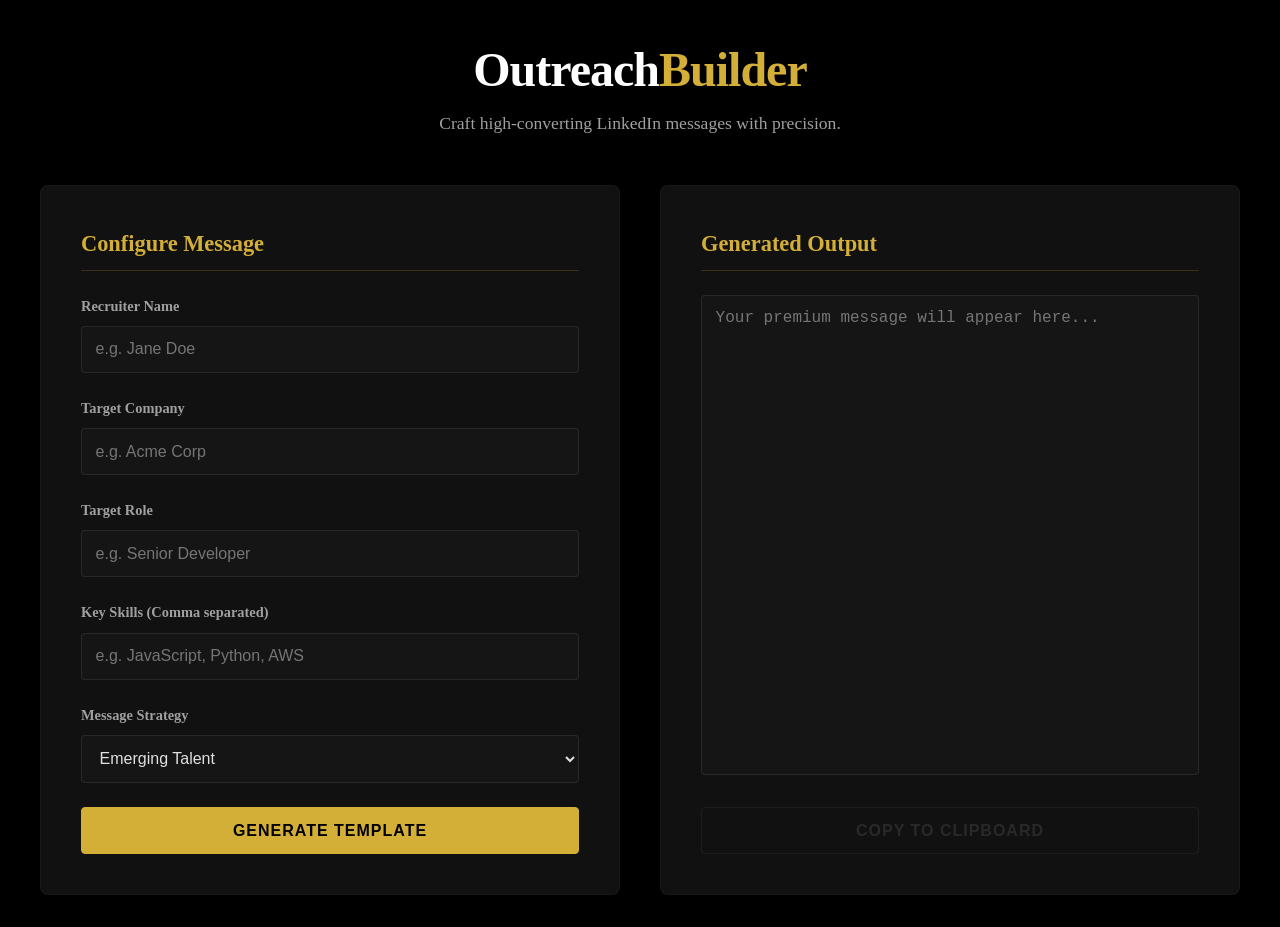
==== index.html @ 8e81a6f3 "getting started" ====
<!DOCTYPE html>
<html lang="en">
<head>
    <meta charset="UTF-8">
    <meta name="viewport" content="width=device-width, initial-scale=1.0">
    <title>OutreachBuilder | Premium LinkedIn Constructor</title>
    <link rel="stylesheet" href="style.css">
</head>
<body>
    <header>
        <h1>Outreach<span>Builder</span></h1>
        <p>Craft high-converting LinkedIn messages with precision.</p>
    </header>

    <main class="container">
        <section class="panel input-panel">
            <h2>Configure Message</h2>
            
            <div class="form-group">
                <label for="recruiterName">Recruiter Name</label>
                <input type="text" id="recruiterName" placeholder="e.g. Jane Doe" autocomplete="off">
            </div>

            <div class="form-group">
                <label for="targetCompany">Target Company</label>
                <input type="text" id="targetCompany" placeholder="e.g. Acme Corp" autocomplete="off">
            </div>

            <div class="form-group">
                <label for="targetRole">Target Role</label>
                <input type="text" id="targetRole" placeholder="e.g. Senior Developer" autocomplete="off">
            </div>

            <div class="form-group">
                <label for="keySkills">Key Skills (Comma separated)</label>
                <input type="text" id="keySkills" placeholder="e.g. JavaScript, Python, AWS" autocomplete="off">
            </div>

            <div class="form-group">
                <label for="messageTone">Message Strategy</label>
                <select id="messageTone">
                    <option value="student">Emerging Talent</option>
                    <option value="direct">Opportunity Inquiry</option>
                    <option value="value">Value Proposition</option>
                </select>
            </div>

            <button id="generateBtn" class="primary-btn">Generate Template</button>
        </section>

        <section class="panel output-panel">
            <h2>Generated Output</h2>
            
            <div class="textarea-container">
                <textarea id="outputMessage" readonly placeholder="Your premium message will appear here..."></textarea>
            </div>

            <button id="copyBtn" class="secondary-btn" disabled>Copy to Clipboard</button>
        </section>
    </main>

    <script src="script.js"></script>
</body>
</html>
---- style.css ----
/* Base Reset and Variables - Black & Gold Theme */
:root {
    --bg-color: #000000; /* Pure Black background */
    --panel-bg: #111111; /* Extremely dark gray panels */
    --text-main: #e0e0e0;
    --text-muted: #a0a0a0;
    --primary-color: #d4af37; /* Metallic Gold */
    --primary-hover: #f1c40f; /* Brighter Gold on hover */
    --success-color: #2e7d32;
    --border-radius: 8px;
    --transition-speed: 0.3s;
}

* {
    box-sizing: border-box;
    margin: 0;
    padding: 0;
}

body {
    font-family: 'Garamond', Georgia, serif; /* Classier serif font for premium feel */
    background-color: var(--bg-color);
    color: var(--text-main);
    line-height: 1.6;
    display: flex;
    flex-direction: column;
    min-height: 100vh;
    padding: 2rem;
}

/* Typography */
header {
    text-align: center;
    margin-bottom: 3rem;
}

header h1 {
    font-size: 3rem;
    font-weight: 700;
    letter-spacing: -1px;
    color: #ffffff;
}

header h1 span {
    color: var(--primary-color);
}

header p {
    color: var(--text-muted);
    font-size: 1.1rem;
}

h2 {
    font-size: 1.4rem;
    color: var(--primary-color); /* Gold titles */
    margin-bottom: 1.5rem;
    padding-bottom: 0.5rem;
    border-bottom: 1px solid rgba(212, 175, 55, 0.2); /* Subtle gold border */
}

/* Layout: CSS Grid Split Screen */
.container {
    display: grid;
    grid-template-columns: 1fr 1fr;
    gap: 2.5rem;
    max-width: 1200px;
    margin: 0 auto;
    width: 100%;
}

/* Premium Panel Styling */
.panel {
    background-color: var(--panel-bg);
    padding: 2.5rem;
    border-radius: var(--border-radius);
    border: 1px solid rgba(255, 255, 255, 0.03); /* almost invisible border */
    display: flex;
    flex-direction: column;
    transition: transform 0.4s ease, box-shadow 0.4s ease;
}

/* Gold Hover Lift Effect */
.panel:hover {
    transform: translateY(-5px);
    box-shadow: 0 10px 30px rgba(212, 175, 55, 0.15); /* Gold shadow glow */
    border-color: rgba(212, 175, 55, 0.3);
}

/* Form Elements */
.form-group {
    margin-bottom: 1.5rem;
}

label {
    display: block;
    margin-bottom: 0.5rem;
    font-size: 0.9rem;
    color: var(--text-muted);
    font-weight: 600;
}

/* Inputs */
input[type="text"],
select,
textarea {
    width: 100%;
    padding: 0.85rem;
    background-color: rgba(255, 255, 255, 0.02); /* Glass effect */
    border: 1px solid rgba(255, 255, 255, 0.08);
    border-radius: 4px;
    color: var(--text-main);
    font-size: 1rem;
    transition: all var(--transition-speed) ease;
}

input[type="text"]:focus,
select:focus,
textarea:focus {
    outline: none;
    border-color: var(--primary-color); /* Gold focus */
    background-color: rgba(255, 255, 255, 0.05);
}

/* Premium Buttons */
button {
    cursor: pointer;
    padding: 0.85rem 1.5rem;
    font-size: 1rem;
    font-weight: 600;
    border-radius: 4px;
    transition: all var(--transition-speed) ease;
    width: 100%;
    margin-top: 1rem;
    text-transform: uppercase;
    letter-spacing: 1px;
}

.primary-btn {
    background-color: var(--primary-color);
    color: #000000; /* Black text on Gold button */
    margin-top: auto;
    border: 1px solid var(--primary-color);
}

.primary-btn:hover {
    background-color: transparent;
    color: var(--primary-color);
}

.secondary-btn {
    background-color: transparent;
    border: 1px solid rgba(255, 255, 255, 0.2);
    color: white;
}

.secondary-btn:hover:not(:disabled) {
    border-color: var(--primary-color);
    color: var(--primary-color);
}

.secondary-btn:disabled {
    border-color: rgba(255, 255, 255, 0.05);
    color: rgba(255, 255, 255, 0.1);
    cursor: not-allowed;
}

.secondary-btn.success {
    background-color: var(--success-color);
    border-color: var(--success-color);
    color: white;
}

/* Textarea specifics */
.textarea-container {
    flex-grow: 1;
    display: flex;
    flex-direction: column;
}

textarea {
    flex-grow: 1;
    resize: none;
    min-height: 280px;
    margin-bottom: 1rem;
}

/* Responsive fallback */
@media (max-width: 768px) {
    .container {
        grid-template-columns: 1fr;
    }
}
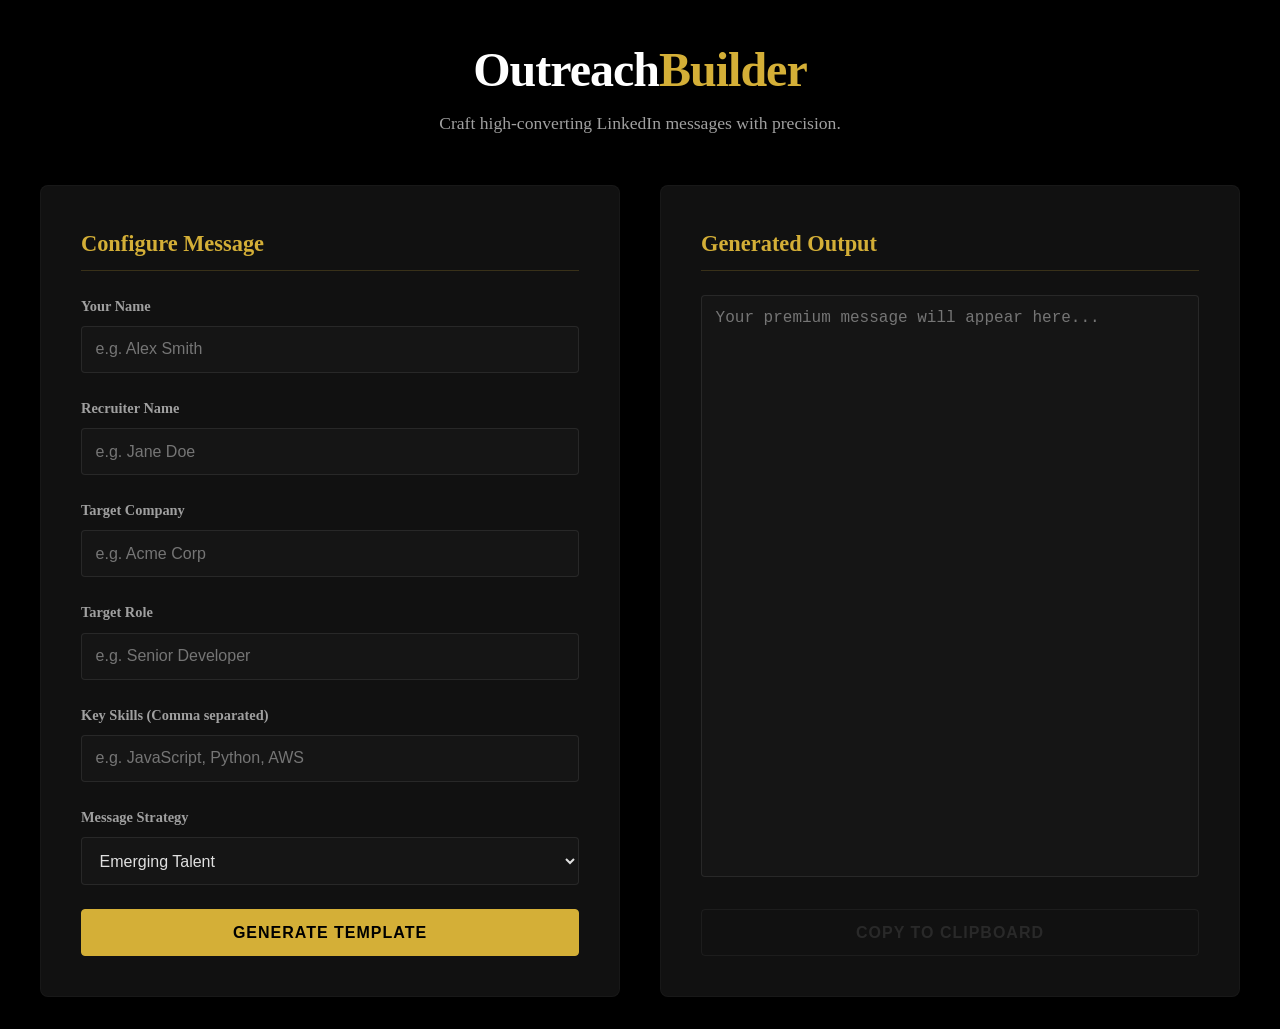
==== commit 2ecd50aa: "Completed" ====
--- a/index.html
+++ b/index.html
@@ -16,6 +16,11 @@
         <section class="panel input-panel">
             <h2>Configure Message</h2>
             
+            <div class="form-group">
+                <label for="senderName">Your Name</label>
+                <input type="text" id="senderName" placeholder="e.g. Alex Smith" autocomplete="off">
+            </div>
+
             <div class="form-group">
                 <label for="recruiterName">Recruiter Name</label>
                 <input type="text" id="recruiterName" placeholder="e.g. Jane Doe" autocomplete="off">
--- a/style.css
+++ b/style.css
@@ -1,11 +1,11 @@
 /* Base Reset and Variables - Black & Gold Theme */
 :root {
-    --bg-color: #000000; /* Pure Black background */
-    --panel-bg: #111111; /* Extremely dark gray panels */
+    --bg-color: #000000;
+    --panel-bg: #111111;
     --text-main: #e0e0e0;
     --text-muted: #a0a0a0;
     --primary-color: #d4af37; /* Metallic Gold */
-    --primary-hover: #f1c40f; /* Brighter Gold on hover */
+    --primary-hover: #f1c40f; /* Brighter Gold */
     --success-color: #2e7d32;
     --border-radius: 8px;
     --transition-speed: 0.3s;
@@ -18,7 +18,7 @@
 }
 
 body {
-    font-family: 'Garamond', Georgia, serif; /* Classier serif font for premium feel */
+    font-family: 'Garamond', Georgia, serif;
     background-color: var(--bg-color);
     color: var(--text-main);
     line-height: 1.6;
@@ -52,10 +52,10 @@
 
 h2 {
     font-size: 1.4rem;
-    color: var(--primary-color); /* Gold titles */
+    color: var(--primary-color);
     margin-bottom: 1.5rem;
     padding-bottom: 0.5rem;
-    border-bottom: 1px solid rgba(212, 175, 55, 0.2); /* Subtle gold border */
+    border-bottom: 1px solid rgba(212, 175, 55, 0.2);
 }
 
 /* Layout: CSS Grid Split Screen */
@@ -73,7 +73,7 @@
     background-color: var(--panel-bg);
     padding: 2.5rem;
     border-radius: var(--border-radius);
-    border: 1px solid rgba(255, 255, 255, 0.03); /* almost invisible border */
+    border: 1px solid rgba(255, 255, 255, 0.03);
     display: flex;
     flex-direction: column;
     transition: transform 0.4s ease, box-shadow 0.4s ease;
@@ -82,7 +82,7 @@
 /* Gold Hover Lift Effect */
 .panel:hover {
     transform: translateY(-5px);
-    box-shadow: 0 10px 30px rgba(212, 175, 55, 0.15); /* Gold shadow glow */
+    box-shadow: 0 10px 30px rgba(212, 175, 55, 0.15);
     border-color: rgba(212, 175, 55, 0.3);
 }
 
@@ -137,7 +137,7 @@
 
 .primary-btn {
     background-color: var(--primary-color);
-    color: #000000; /* Black text on Gold button */
+    color: #000000;
     margin-top: auto;
     border: 1px solid var(--primary-color);
 }
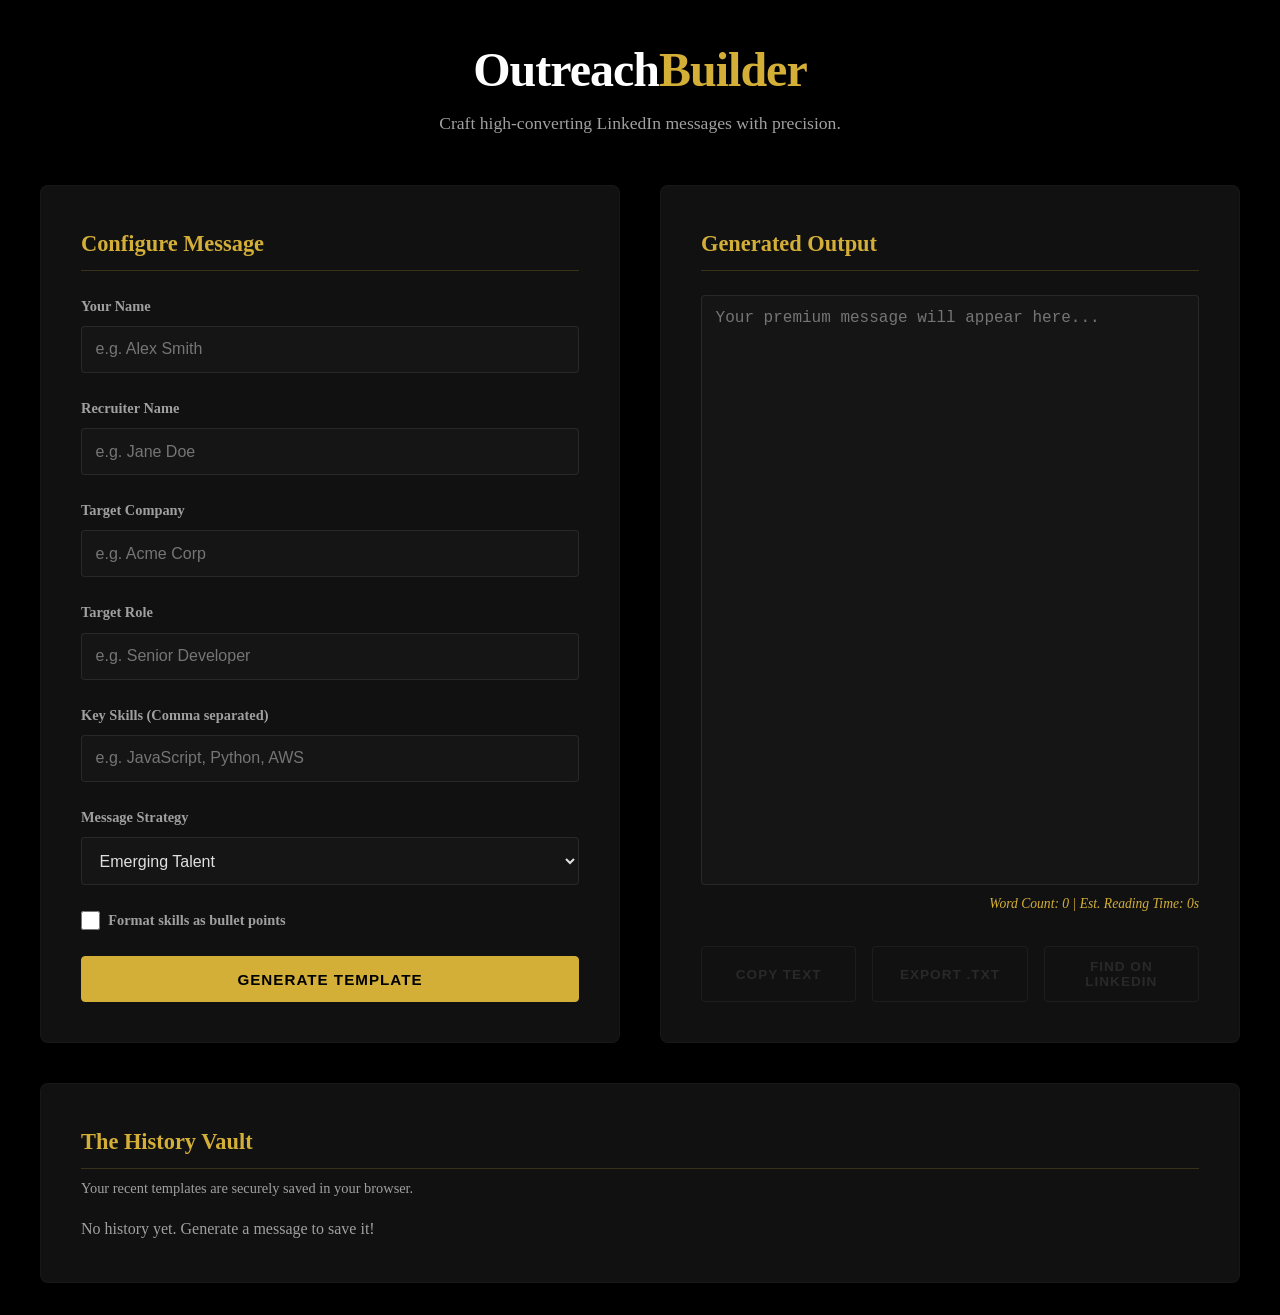
==== commit 0495788a: "Added features" ====
--- a/index.html
+++ b/index.html
@@ -50,6 +50,11 @@
                 </select>
             </div>
 
+            <div class="form-group checkbox-group">
+                <input type="checkbox" id="bulletFormat">
+                <label for="bulletFormat">Format skills as bullet points</label>
+            </div>
+
             <button id="generateBtn" class="primary-btn">Generate Template</button>
         </section>
 
@@ -58,9 +63,21 @@
             
             <div class="textarea-container">
                 <textarea id="outputMessage" readonly placeholder="Your premium message will appear here..."></textarea>
+                <div class="metrics" id="textMetrics">Word Count: 0 | Est. Reading Time: 0s</div>
             </div>
 
-            <button id="copyBtn" class="secondary-btn" disabled>Copy to Clipboard</button>
+            <div class="action-row">
+                <button id="copyBtn" class="secondary-btn" disabled>Copy Text</button>
+                <button id="downloadBtn" class="secondary-btn" disabled>Export .TXT</button>
+                <button id="searchBtn" class="secondary-btn" disabled>Find on LinkedIn</button>
+            </div>
+        </section>
+
+        <section class="panel history-panel">
+            <h2>The History Vault</h2>
+            <p class="history-sub">Your recent templates are securely saved in your browser.</p>
+            <div id="historyList" class="history-list">
+                </div>
         </section>
     </main>
 
--- a/style.css
+++ b/style.css
@@ -4,18 +4,14 @@
     --panel-bg: #111111;
     --text-main: #e0e0e0;
     --text-muted: #a0a0a0;
-    --primary-color: #d4af37; /* Metallic Gold */
-    --primary-hover: #f1c40f; /* Brighter Gold */
+    --primary-color: #d4af37;
+    --primary-hover: #f1c40f;
     --success-color: #2e7d32;
     --border-radius: 8px;
     --transition-speed: 0.3s;
 }
 
-* {
-    box-sizing: border-box;
-    margin: 0;
-    padding: 0;
-}
+* { box-sizing: border-box; margin: 0; padding: 0; }
 
 body {
     font-family: 'Garamond', Georgia, serif;
@@ -28,27 +24,10 @@
     padding: 2rem;
 }
 
-/* Typography */
-header {
-    text-align: center;
-    margin-bottom: 3rem;
-}
-
-header h1 {
-    font-size: 3rem;
-    font-weight: 700;
-    letter-spacing: -1px;
-    color: #ffffff;
-}
-
-header h1 span {
-    color: var(--primary-color);
-}
-
-header p {
-    color: var(--text-muted);
-    font-size: 1.1rem;
-}
+header { text-align: center; margin-bottom: 3rem; }
+header h1 { font-size: 3rem; font-weight: 700; letter-spacing: -1px; color: #ffffff; }
+header h1 span { color: var(--primary-color); }
+header p { color: var(--text-muted); font-size: 1.1rem; }
 
 h2 {
     font-size: 1.4rem;
@@ -58,7 +37,6 @@
     border-bottom: 1px solid rgba(212, 175, 55, 0.2);
 }
 
-/* Layout: CSS Grid Split Screen */
 .container {
     display: grid;
     grid-template-columns: 1fr 1fr;
@@ -68,7 +46,6 @@
     width: 100%;
 }
 
-/* Premium Panel Styling */
 .panel {
     background-color: var(--panel-bg);
     padding: 2.5rem;
@@ -79,114 +56,77 @@
     transition: transform 0.4s ease, box-shadow 0.4s ease;
 }
 
-/* Gold Hover Lift Effect */
 .panel:hover {
     transform: translateY(-5px);
     box-shadow: 0 10px 30px rgba(212, 175, 55, 0.15);
     border-color: rgba(212, 175, 55, 0.3);
 }
 
-/* Form Elements */
-.form-group {
-    margin-bottom: 1.5rem;
+.history-panel { grid-column: 1 / -1; }
+.history-sub { color: var(--text-muted); font-size: 0.9rem; margin-bottom: 1rem; margin-top: -1rem; }
+
+.form-group { margin-bottom: 1.5rem; }
+label { display: block; margin-bottom: 0.5rem; font-size: 0.9rem; color: var(--text-muted); font-weight: 600; }
+
+input[type="text"], select, textarea {
+    width: 100%; padding: 0.85rem;
+    background-color: rgba(255, 255, 255, 0.02);
+    border: 1px solid rgba(255, 255, 255, 0.08);
+    border-radius: 4px; color: var(--text-main);
+    font-size: 1rem; transition: all var(--transition-speed) ease;
 }
 
-label {
-    display: block;
-    margin-bottom: 0.5rem;
-    font-size: 0.9rem;
-    color: var(--text-muted);
-    font-weight: 600;
-}
-
-/* Inputs */
-input[type="text"],
-select,
-textarea {
-    width: 100%;
-    padding: 0.85rem;
-    background-color: rgba(255, 255, 255, 0.02); /* Glass effect */
-    border: 1px solid rgba(255, 255, 255, 0.08);
-    border-radius: 4px;
-    color: var(--text-main);
-    font-size: 1rem;
-    transition: all var(--transition-speed) ease;
-}
-
-input[type="text"]:focus,
-select:focus,
-textarea:focus {
-    outline: none;
-    border-color: var(--primary-color); /* Gold focus */
+input[type="text"]:focus, select:focus, textarea:focus {
+    outline: none; border-color: var(--primary-color);
     background-color: rgba(255, 255, 255, 0.05);
 }
 
-/* Premium Buttons */
+/* Feature 5: Smart Format Toggle Checkbox styling */
+.checkbox-group { display: flex; align-items: center; gap: 0.5rem; }
+.checkbox-group input[type="checkbox"] {
+    accent-color: var(--primary-color);
+    width: 1.2rem; height: 1.2rem; cursor: pointer;
+}
+.checkbox-group label { margin: 0; cursor: pointer; }
+
+/* Buttons & Actions Row */
 button {
-    cursor: pointer;
-    padding: 0.85rem 1.5rem;
-    font-size: 1rem;
-    font-weight: 600;
-    border-radius: 4px;
-    transition: all var(--transition-speed) ease;
-    width: 100%;
-    margin-top: 1rem;
-    text-transform: uppercase;
-    letter-spacing: 1px;
+    cursor: pointer; padding: 0.85rem 1.5rem; font-size: 0.95rem; font-weight: 600;
+    border-radius: 4px; transition: all var(--transition-speed) ease;
+    text-transform: uppercase; letter-spacing: 1px;
 }
 
 .primary-btn {
-    background-color: var(--primary-color);
-    color: #000000;
-    margin-top: auto;
-    border: 1px solid var(--primary-color);
+    background-color: var(--primary-color); color: #000000;
+    width: 100%; margin-top: auto; border: 1px solid var(--primary-color);
 }
+.primary-btn:hover { background-color: transparent; color: var(--primary-color); }
 
-.primary-btn:hover {
-    background-color: transparent;
-    color: var(--primary-color);
+.action-row { display: flex; gap: 1rem; margin-top: 1rem; }
+.secondary-btn {
+    flex: 1; background-color: transparent;
+    border: 1px solid rgba(255, 255, 255, 0.2); color: white; padding: 0.75rem 1rem; font-size: 0.85rem;
 }
+.secondary-btn:hover:not(:disabled) { border-color: var(--primary-color); color: var(--primary-color); }
+.secondary-btn:disabled { border-color: rgba(255, 255, 255, 0.05); color: rgba(255, 255, 255, 0.1); cursor: not-allowed; }
+.secondary-btn.success { background-color: var(--success-color); border-color: var(--success-color); color: white; }
 
-.secondary-btn {
-    background-color: transparent;
-    border: 1px solid rgba(255, 255, 255, 0.2);
-    color: white;
+/* Textarea & Feature 2: Smart Metrics */
+.textarea-container { flex-grow: 1; display: flex; flex-direction: column; position: relative; }
+textarea { flex-grow: 1; resize: none; min-height: 250px; margin-bottom: 0.5rem; }
+.metrics { font-size: 0.85rem; color: var(--primary-color); text-align: right; margin-bottom: 1rem; font-style: italic; }
+
+/* Feature 1: History Vault Items */
+.history-list { display: flex; flex-direction: column; gap: 1rem; }
+.history-item {
+    background: rgba(255, 255, 255, 0.03); border-left: 4px solid var(--primary-color);
+    padding: 1rem; border-radius: 4px; cursor: pointer; transition: background 0.2s;
 }
+.history-item:hover { background: rgba(255, 255, 255, 0.08); }
+.history-title { font-weight: bold; color: var(--primary-color); margin-bottom: 0.25rem; font-size: 1.1rem; }
+.history-snippet { font-size: 0.9rem; color: var(--text-muted); white-space: nowrap; overflow: hidden; text-overflow: ellipsis; }
 
-.secondary-btn:hover:not(:disabled) {
-    border-color: var(--primary-color);
-    color: var(--primary-color);
-}
-
-.secondary-btn:disabled {
-    border-color: rgba(255, 255, 255, 0.05);
-    color: rgba(255, 255, 255, 0.1);
-    cursor: not-allowed;
-}
-
-.secondary-btn.success {
-    background-color: var(--success-color);
-    border-color: var(--success-color);
-    color: white;
-}
-
-/* Textarea specifics */
-.textarea-container {
-    flex-grow: 1;
-    display: flex;
-    flex-direction: column;
-}
-
-textarea {
-    flex-grow: 1;
-    resize: none;
-    min-height: 280px;
-    margin-bottom: 1rem;
-}
-
-/* Responsive fallback */
 @media (max-width: 768px) {
-    .container {
-        grid-template-columns: 1fr;
-    }
+    .container { grid-template-columns: 1fr; }
+    .action-row { flex-direction: column; }
 }
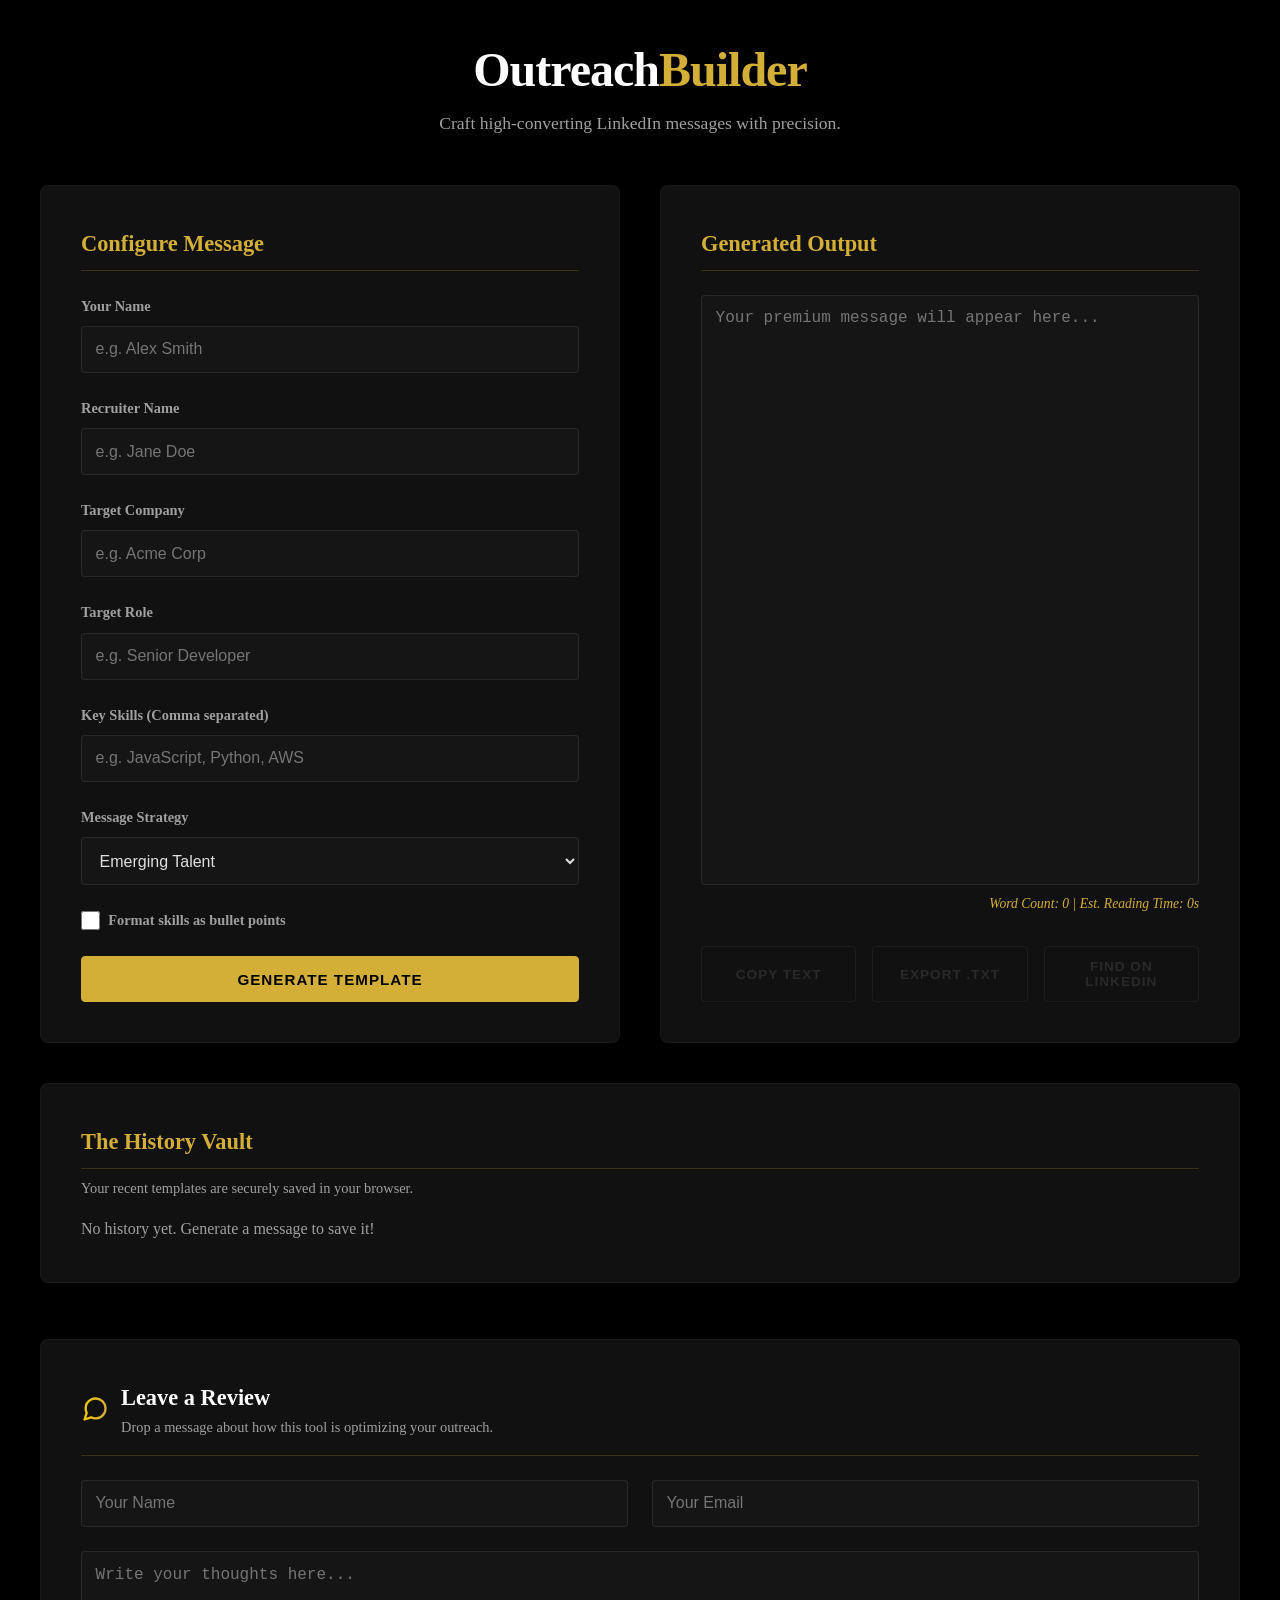
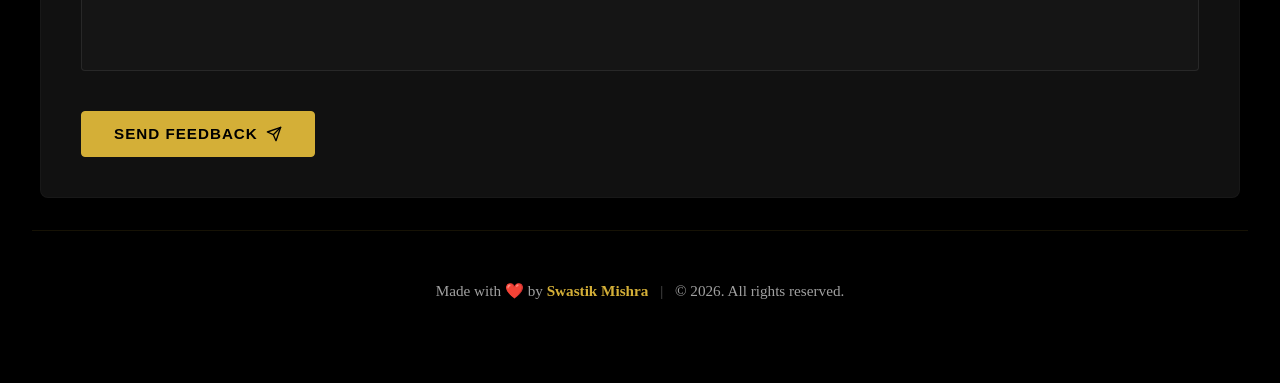
==== commit 8e6baf5d: "Added 5 features !!" ====
--- a/index.html
+++ b/index.html
@@ -73,14 +73,70 @@
             </div>
         </section>
 
-        <section class="panel history-panel">
+        <section class="panel history-panel" style="grid-column: 1 / -1;">
             <h2>The History Vault</h2>
             <p class="history-sub">Your recent templates are securely saved in your browser.</p>
             <div id="historyList" class="history-list">
                 </div>
         </section>
+
+        <section class="panel feedback-panel" style="grid-column: 1 / -1; margin-top: 1rem;">
+            <div style="display: flex; align-items: center; gap: 0.75rem; margin-bottom: 1.5rem; border-bottom: 1px solid rgba(212, 175, 55, 0.2); padding-bottom: 1rem;">
+                <svg width="28" height="28" viewBox="0 0 24 24" fill="none" stroke="url(#gold-grad)" stroke-width="2" stroke-linecap="round" stroke-linejoin="round">
+                    <defs>
+                        <linearGradient id="gold-grad" x1="0%" y1="0%" x2="100%" y2="0%">
+                            <stop offset="0%" stop-color="#f1c40f" />
+                            <stop offset="100%" stop-color="#d4af37" />
+                        </linearGradient>
+                    </defs>
+                    <path d="M21 11.5a8.38 8.38 0 0 1-.9 3.8 8.5 8.5 0 0 1-7.6 4.7 8.38 8.38 0 0 1-3.8-.9L3 21l1.9-5.7a8.38 8.38 0 0 1-.9-3.8 8.5 8.5 0 0 1 4.7-7.6 8.38 8.38 0 0 1 3.8-.9h.5a8.48 8.48 0 0 1 8 8v.5z"></path>
+                </svg>
+                <div>
+                    <h2 style="border: none; padding: 0; margin: 0; color: #ffffff;">Leave a Review</h2>
+                    <p style="font-size: 0.9rem; color: var(--text-muted);">Drop a message about how this tool is optimizing your outreach.</p>
+                </div>
+            </div>
+            
+            <form id="feedback-form" action="https://formsubmit.co/mishraswastik6@gmail.com" method="POST">
+                
+                <div style="display: flex; gap: 1.5rem; flex-wrap: wrap;">
+                    <div class="form-group" style="flex: 1; min-width: 250px;">
+                        <input type="text" name="name" placeholder="Your Name" required autocomplete="off">
+                    </div>
+                    <div class="form-group" style="flex: 1; min-width: 250px;">
+                        <input type="email" name="email" placeholder="Your Email" required autocomplete="off">
+                    </div>
+                </div>
+
+                <div class="form-group">
+                    <textarea id="feedback-text" name="message" style="min-height: 120px;" placeholder="Write your thoughts here..." required></textarea>
+                </div>
+                
+                <input type="hidden" name="_subject" value="New Feedback from OutreachBuilder">
+                <input type="hidden" name="_captcha" value="false">
+                <input type="hidden" name="_next" value="https://hostel-life-tracker.netlify.app//thankyou.html">
+                <input type="text" name="_honey" style="display:none">
+
+                <button type="submit" class="primary-btn" style="width: auto; margin-top: 0; display: inline-flex; align-items: center; gap: 0.5rem; padding: 0.85rem 2rem;">
+                    <span>Send Feedback</span>
+                    <svg width="16" height="16" viewBox="0 0 24 24" fill="none" stroke="currentColor" stroke-width="2" stroke-linecap="round" stroke-linejoin="round"><line x1="22" y1="2" x2="11" y2="13"></line><polygon points="22 2 15 22 11 13 2 9 22 2"></polygon></svg>
+                </button>
+            </form>
+        </section>
     </main>
 
+    <footer style="text-align: center; padding: 3rem 1rem; margin-top: 2rem; border-top: 1px solid rgba(212, 175, 55, 0.1);">
+        <p style="color: var(--text-muted); font-size: 0.95rem;">
+            Made with ❤️ by <span style="color: var(--primary-color); font-weight: bold;">Swastik Mishra</span> 
+            <span style="margin: 0 0.5rem; opacity: 0.5;">|</span> 
+            &copy; <span id="current-year">2026</span>. All rights reserved.
+        </p>
+    </footer>
+
     <script src="script.js"></script>
+    
+    <script>
+        document.getElementById('current-year').textContent = new Date().getFullYear();
+    </script>
 </body>
 </html>
--- a/style.css
+++ b/style.css
@@ -65,10 +65,23 @@
 .history-panel { grid-column: 1 / -1; }
 .history-sub { color: var(--text-muted); font-size: 0.9rem; margin-bottom: 1rem; margin-top: -1rem; }
 
+/* Feedback Section Layout */
+.feedback-row {
+    display: flex;
+    gap: 1.5rem;
+}
+.feedback-row .form-group {
+    flex: 1;
+}
+
 .form-group { margin-bottom: 1.5rem; }
 label { display: block; margin-bottom: 0.5rem; font-size: 0.9rem; color: var(--text-muted); font-weight: 600; }
 
-input[type="text"], select, textarea {
+/* Inputs - FIXED TO INCLUDE EMAIL */
+input[type="text"], 
+input[type="email"], 
+select, 
+textarea {
     width: 100%; padding: 0.85rem;
     background-color: rgba(255, 255, 255, 0.02);
     border: 1px solid rgba(255, 255, 255, 0.08);
@@ -76,7 +89,10 @@
     font-size: 1rem; transition: all var(--transition-speed) ease;
 }
 
-input[type="text"]:focus, select:focus, textarea:focus {
+input[type="text"]:focus, 
+input[type="email"]:focus, 
+select:focus, 
+textarea:focus {
     outline: none; border-color: var(--primary-color);
     background-color: rgba(255, 255, 255, 0.05);
 }
@@ -126,7 +142,9 @@
 .history-title { font-weight: bold; color: var(--primary-color); margin-bottom: 0.25rem; font-size: 1.1rem; }
 .history-snippet { font-size: 0.9rem; color: var(--text-muted); white-space: nowrap; overflow: hidden; text-overflow: ellipsis; }
 
+/* Responsive Media Queries */
 @media (max-width: 768px) {
     .container { grid-template-columns: 1fr; }
     .action-row { flex-direction: column; }
+    .feedback-row { flex-direction: column; gap: 0; } /* Stacks Name and Email on mobile */
 }
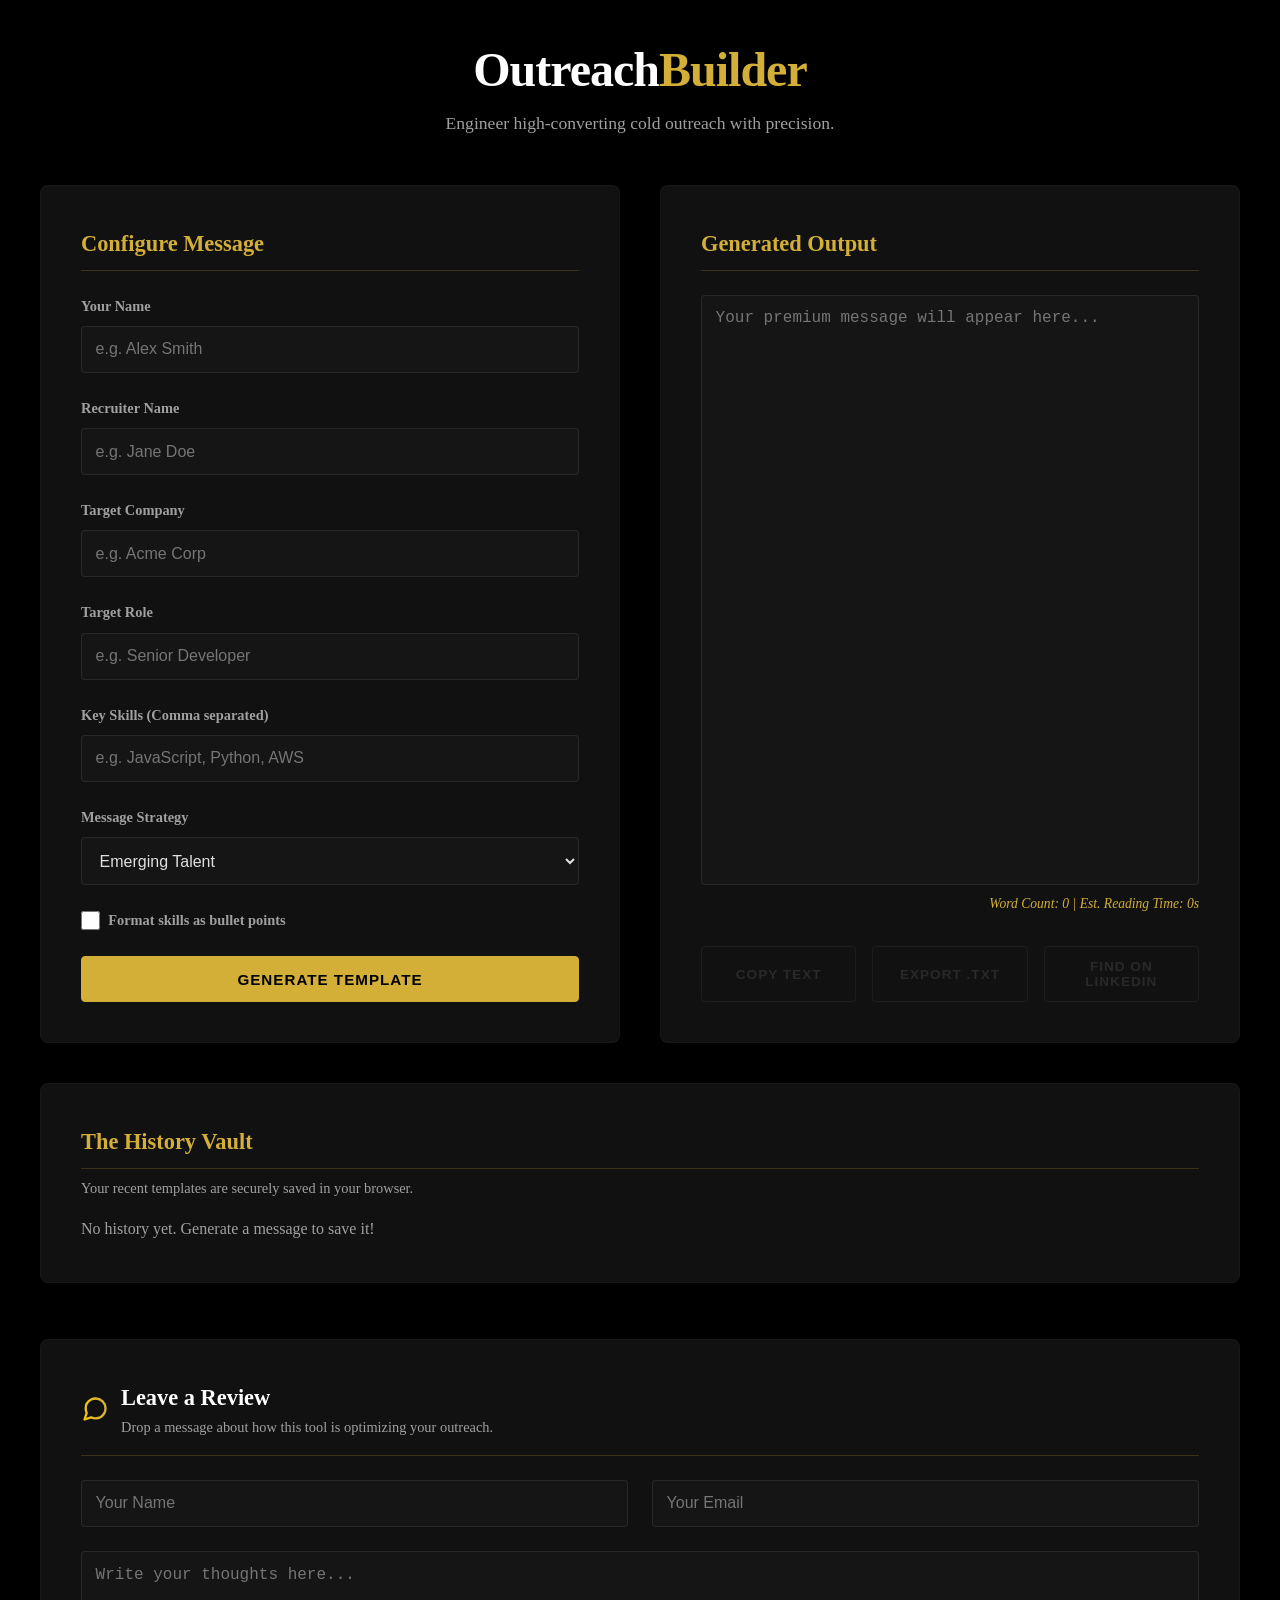
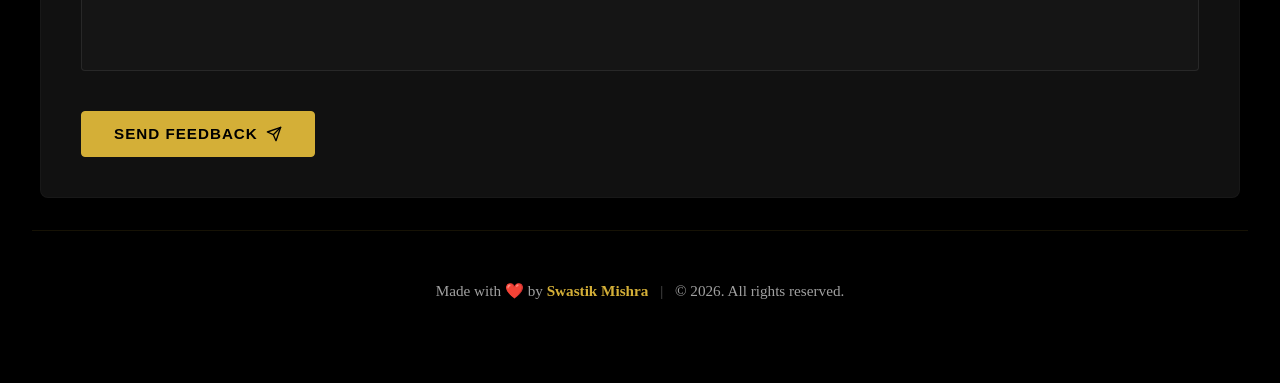
==== commit cf4f3b8b: "Changed the header" ====
--- a/index.html
+++ b/index.html
@@ -1,21 +1,23 @@
 <!DOCTYPE html>
 <html lang="en">
+
 <head>
     <meta charset="UTF-8">
     <meta name="viewport" content="width=device-width, initial-scale=1.0">
-    <title>OutreachBuilder | Premium LinkedIn Constructor</title>
+    <title>OutreachBuilder</title>
     <link rel="stylesheet" href="style.css">
 </head>
+
 <body>
     <header>
         <h1>Outreach<span>Builder</span></h1>
-        <p>Craft high-converting LinkedIn messages with precision.</p>
+        <p>Engineer high-converting cold outreach with precision.</p>
     </header>
 
     <main class="container">
         <section class="panel input-panel">
             <h2>Configure Message</h2>
-            
+
             <div class="form-group">
                 <label for="senderName">Your Name</label>
                 <input type="text" id="senderName" placeholder="e.g. Alex Smith" autocomplete="off">
@@ -60,7 +62,7 @@
 
         <section class="panel output-panel">
             <h2>Generated Output</h2>
-            
+
             <div class="textarea-container">
                 <textarea id="outputMessage" readonly placeholder="Your premium message will appear here..."></textarea>
                 <div class="metrics" id="textMetrics">Word Count: 0 | Est. Reading Time: 0s</div>
@@ -77,28 +79,33 @@
             <h2>The History Vault</h2>
             <p class="history-sub">Your recent templates are securely saved in your browser.</p>
             <div id="historyList" class="history-list">
-                </div>
+            </div>
         </section>
 
         <section class="panel feedback-panel" style="grid-column: 1 / -1; margin-top: 1rem;">
-            <div style="display: flex; align-items: center; gap: 0.75rem; margin-bottom: 1.5rem; border-bottom: 1px solid rgba(212, 175, 55, 0.2); padding-bottom: 1rem;">
-                <svg width="28" height="28" viewBox="0 0 24 24" fill="none" stroke="url(#gold-grad)" stroke-width="2" stroke-linecap="round" stroke-linejoin="round">
+            <div
+                style="display: flex; align-items: center; gap: 0.75rem; margin-bottom: 1.5rem; border-bottom: 1px solid rgba(212, 175, 55, 0.2); padding-bottom: 1rem;">
+                <svg width="28" height="28" viewBox="0 0 24 24" fill="none" stroke="url(#gold-grad)" stroke-width="2"
+                    stroke-linecap="round" stroke-linejoin="round">
                     <defs>
                         <linearGradient id="gold-grad" x1="0%" y1="0%" x2="100%" y2="0%">
                             <stop offset="0%" stop-color="#f1c40f" />
                             <stop offset="100%" stop-color="#d4af37" />
                         </linearGradient>
                     </defs>
-                    <path d="M21 11.5a8.38 8.38 0 0 1-.9 3.8 8.5 8.5 0 0 1-7.6 4.7 8.38 8.38 0 0 1-3.8-.9L3 21l1.9-5.7a8.38 8.38 0 0 1-.9-3.8 8.5 8.5 0 0 1 4.7-7.6 8.38 8.38 0 0 1 3.8-.9h.5a8.48 8.48 0 0 1 8 8v.5z"></path>
+                    <path
+                        d="M21 11.5a8.38 8.38 0 0 1-.9 3.8 8.5 8.5 0 0 1-7.6 4.7 8.38 8.38 0 0 1-3.8-.9L3 21l1.9-5.7a8.38 8.38 0 0 1-.9-3.8 8.5 8.5 0 0 1 4.7-7.6 8.38 8.38 0 0 1 3.8-.9h.5a8.48 8.48 0 0 1 8 8v.5z">
+                    </path>
                 </svg>
                 <div>
                     <h2 style="border: none; padding: 0; margin: 0; color: #ffffff;">Leave a Review</h2>
-                    <p style="font-size: 0.9rem; color: var(--text-muted);">Drop a message about how this tool is optimizing your outreach.</p>
+                    <p style="font-size: 0.9rem; color: var(--text-muted);">Drop a message about how this tool is
+                        optimizing your outreach.</p>
                 </div>
             </div>
-            
+
             <form id="feedback-form" action="https://formsubmit.co/mishraswastik6@gmail.com" method="POST">
-                
+
                 <div style="display: flex; gap: 1.5rem; flex-wrap: wrap;">
                     <div class="form-group" style="flex: 1; min-width: 250px;">
                         <input type="text" name="name" placeholder="Your Name" required autocomplete="off">
@@ -109,34 +116,42 @@
                 </div>
 
                 <div class="form-group">
-                    <textarea id="feedback-text" name="message" style="min-height: 120px;" placeholder="Write your thoughts here..." required></textarea>
+                    <textarea id="feedback-text" name="message" style="min-height: 120px;"
+                        placeholder="Write your thoughts here..." required></textarea>
                 </div>
-                
+
                 <input type="hidden" name="_subject" value="New Feedback from OutreachBuilder">
                 <input type="hidden" name="_captcha" value="false">
-                <input type="hidden" name="_next" value="https://hostel-life-tracker.netlify.app//thankyou.html">
+                <input type="hidden" name="_next" value="https://outreachbuilder-25.netlify.app//thankyou.html">
                 <input type="text" name="_honey" style="display:none">
 
-                <button type="submit" class="primary-btn" style="width: auto; margin-top: 0; display: inline-flex; align-items: center; gap: 0.5rem; padding: 0.85rem 2rem;">
+                <button type="submit" class="primary-btn"
+                    style="width: auto; margin-top: 0; display: inline-flex; align-items: center; gap: 0.5rem; padding: 0.85rem 2rem;">
                     <span>Send Feedback</span>
-                    <svg width="16" height="16" viewBox="0 0 24 24" fill="none" stroke="currentColor" stroke-width="2" stroke-linecap="round" stroke-linejoin="round"><line x1="22" y1="2" x2="11" y2="13"></line><polygon points="22 2 15 22 11 13 2 9 22 2"></polygon></svg>
+                    <svg width="16" height="16" viewBox="0 0 24 24" fill="none" stroke="currentColor" stroke-width="2"
+                        stroke-linecap="round" stroke-linejoin="round">
+                        <line x1="22" y1="2" x2="11" y2="13"></line>
+                        <polygon points="22 2 15 22 11 13 2 9 22 2"></polygon>
+                    </svg>
                 </button>
             </form>
         </section>
     </main>
 
-    <footer style="text-align: center; padding: 3rem 1rem; margin-top: 2rem; border-top: 1px solid rgba(212, 175, 55, 0.1);">
+    <footer
+        style="text-align: center; padding: 3rem 1rem; margin-top: 2rem; border-top: 1px solid rgba(212, 175, 55, 0.1);">
         <p style="color: var(--text-muted); font-size: 0.95rem;">
-            Made with ❤️ by <span style="color: var(--primary-color); font-weight: bold;">Swastik Mishra</span> 
-            <span style="margin: 0 0.5rem; opacity: 0.5;">|</span> 
+            Made with ❤️ by <span style="color: var(--primary-color); font-weight: bold;">Swastik Mishra</span>
+            <span style="margin: 0 0.5rem; opacity: 0.5;">|</span>
             &copy; <span id="current-year">2026</span>. All rights reserved.
         </p>
     </footer>
 
     <script src="script.js"></script>
-    
+
     <script>
         document.getElementById('current-year').textContent = new Date().getFullYear();
     </script>
 </body>
+
 </html>
